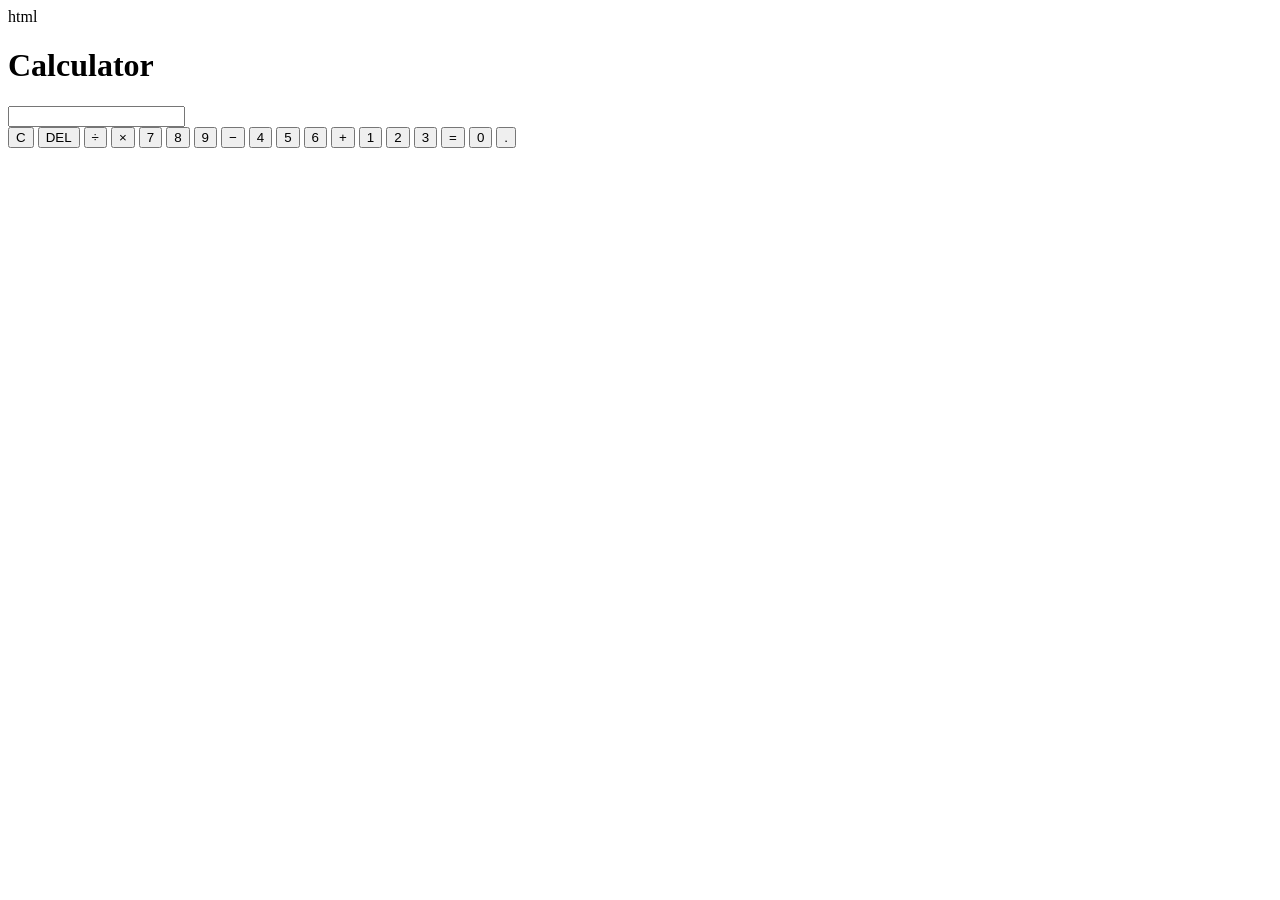
==== calculator/index.html @ f4595824 "Add initial HTML structure for calculator" ====
html
<!DOCTYPE html>
<html lang="en">
<head>
    <meta charset="UTF-8">
    <meta name="viewport" content="width=device-width, initial-scale=1.0">

    <title>My Calculator</title>

    <link rel="stylesheet" href="style.css">
</head>

<body>

    <div class="calculator">

        <h1>Calculator</h1>

        <input type="text" id="display" readonly>

        <div class="buttons">

            <button onclick="clearDisplay()" class="clear">C</button>
            <button onclick="deleteLast()" class="delete">DEL</button>
            <button onclick="addValue('/')" class="operator">÷</button>
            <button onclick="addValue('*')" class="operator">×</button>

            <button onclick="addValue('7')">7</button>
            <button onclick="addValue('8')">8</button>
            <button onclick="addValue('9')">9</button>
            <button onclick="addValue('-')" class="operator">−</button>

            <button onclick="addValue('4')">4</button>
            <button onclick="addValue('5')">5</button>
            <button onclick="addValue('6')">6</button>
            <button onclick="addValue('+')" class="operator">+</button>

            <button onclick="addValue('1')">1</button>
            <button onclick="addValue('2')">2</button>
            <button onclick="addValue('3')">3</button>
            <button onclick="calculate()" class="equal">=</button>

            <button onclick="addValue('0')" class="zero">0</button>
            <button onclick="addValue('.')">.</button>

        </div>

    </div>

    <script src="script.js"></script>

</body>
</html>
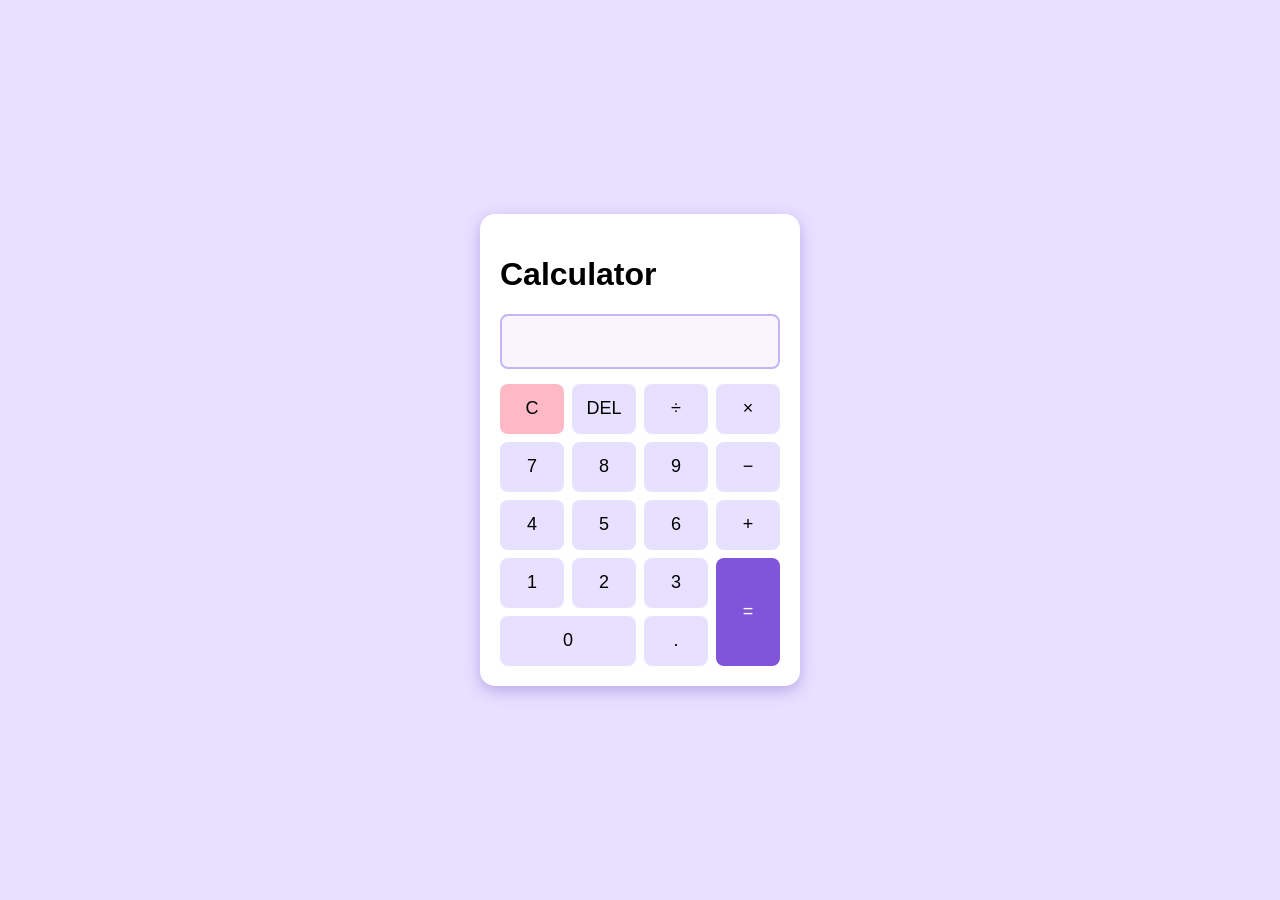
==== commit 5a0a55f7: "Fix HTML syntax in index.html" ====
--- a/calculator/index.html
+++ b/calculator/index.html
@@ -1,4 +1,3 @@
-html
 <!DOCTYPE html>
 <html lang="en">
 <head>
--- a/calculator/style.css
+++ b/calculator/style.css
@@ -0,0 +1,69 @@
+body {
+background: #e8e0ff;
+font-family: Arial, sans-serif;
+display: flex;
+justify-content: center;
+align-items: center;
+min-height: 100vh;
+margin: 0;
+}
+
+.calculator {
+background: white;
+width: 280px;
+padding: 20px;
+border-radius: 15px;
+box-shadow: 0 5px 15px #b9a8e8;
+}
+
+h2 {
+text-align: center;
+color: #7048c6;
+}
+
+#display {
+width: 100%;
+height: 55px;
+box-sizing: border-box;
+margin-bottom: 15px;
+padding: 10px;
+font-size: 24px;
+text-align: right;
+border: 2px solid #c5b5f5;
+border-radius: 8px;
+background: #f8f5ff;
+}
+
+.buttons {
+display: grid;
+grid-template-columns: repeat(4, 1fr);
+gap: 8px;
+}
+
+button {
+height: 50px;
+border: none;
+border-radius: 8px;
+background: #e8e0ff;
+font-size: 18px;
+cursor: pointer;
+}
+
+button:hover {
+background: #cbbaff;
+}
+
+.clear {
+background: #ffb8c6;
+}
+
+.equal {
+background: #8055d9;
+color: white;
+grid-row: span 2;
+height: auto;
+}
+
+.zero {
+grid-column: span 2;
+}
